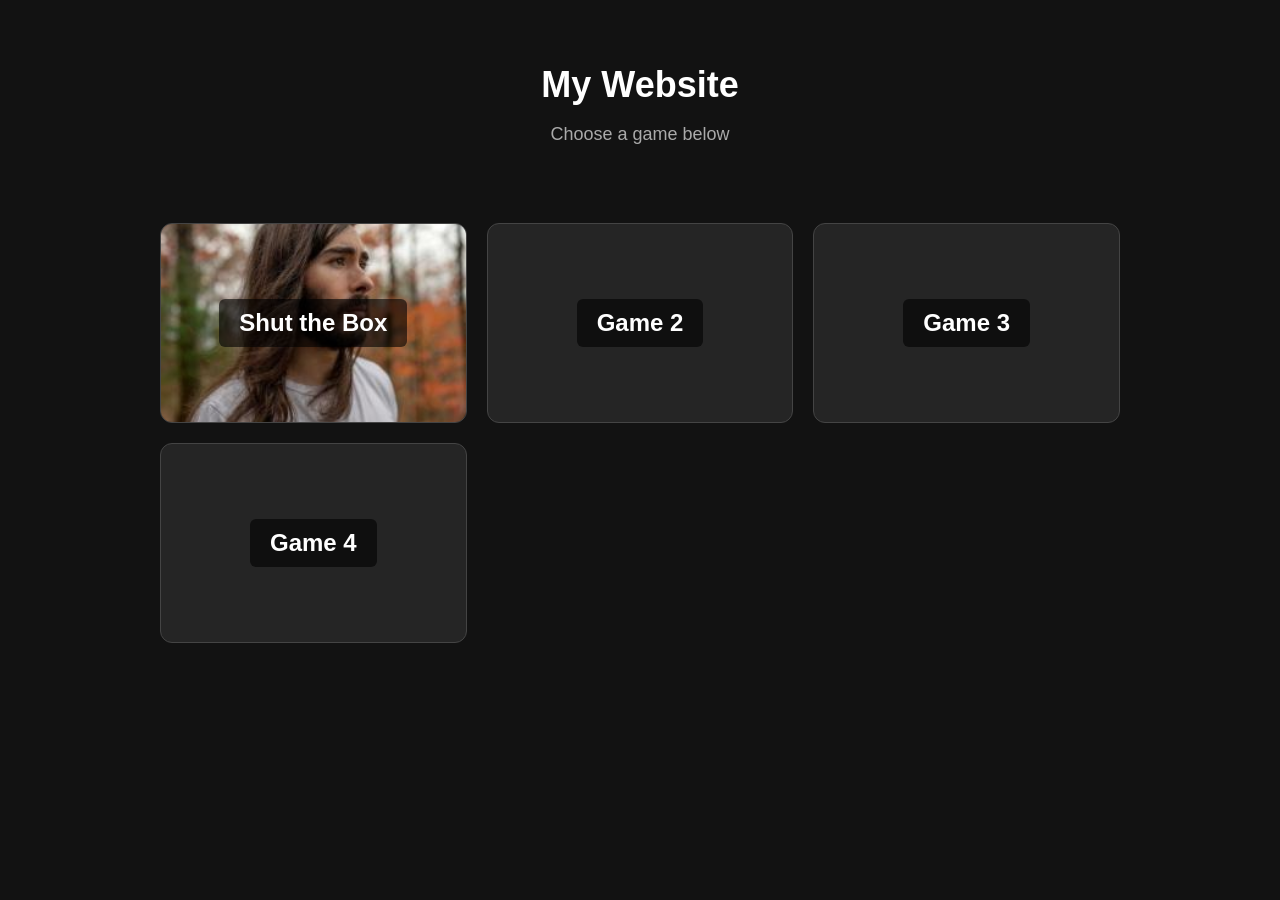
==== index.html @ df4d8ec2 "Grundgerüst für das erste Spiel" ====
<!DOCTYPE html>
<html lang="en">
<head>
    <meta charset="UTF-8">
    <meta name="viewport" content="width=device-width, initial-scale=1.0">

    <title>Start Page</title>

    <link rel="stylesheet" href="style.css">
</head>

<body>

    <header>
        <h1>My Website</h1>
        <p>Choose a game below</p>
    </header>

    <main class="game-grid">

        <a href="games/shut-the-box/shut-the-box.html" class="game-card">
            <img src="img/test.jpg" alt="">
            <span>Shut the Box</span>
        </a>

        <a href="games/game2.html" class="game-card">
            <span>Game 2</span>
        </a>

        <a href="games/game3.html" class="game-card">
            <span>Game 3</span>
        </a>

        <a href="games/game4.html" class="game-card">
            <span>Game 4</span>
        </a>

    </main>

</body>
</html>
---- style.css ----
/* General page settings */

* {
    box-sizing: border-box;
}

body {
    margin: 0;
    font-family: Arial, sans-serif;
    background-color: #121212;
    color: white;
}

/* Header */

header {
    text-align: center;
    padding: 40px 20px;
}

header h1 {
    font-size: 36px;
    margin-bottom: 10px;
}

header p {
    color: #aaaaaa;
    font-size: 18px;
}

/* Grid containing all rectangles */

.game-grid {
    display: grid;

    grid-template-columns: repeat(3, 1fr);

    gap: 20px;

    max-width: 1000px;
    margin: 0 auto;
    padding: 20px;
}

/* Individual rectangles */

.game-card {
    height: 200px;

    background-color: #252525;

    border: 1px solid #444444;
    border-radius: 12px;

    display: flex;
    align-items: center;
    justify-content: center;

    color: white;
    text-decoration: none;

    font-size: 24px;
    font-weight: bold;

    transition: transform 0.2s, background-color 0.2s;
}

/* Hover effect */

.game-card:hover {
    background-color: #383838;
    transform: scale(1.03);
}

/* Smaller screens */

@media (max-width: 700px) {
    .game-grid {
        grid-template-columns: repeat(2, 1fr);
    }
}

@media (max-width: 450px) {
    .game-grid {
        grid-template-columns: 1fr;
    }
}

.game-card {
    position: relative;
    overflow: hidden;
}

/* The picture inside the rectangle */

.game-card img {
    width: 100%;
    height: 100%;

    object-fit: cover;

    position: absolute;
    top: 0;
    left: 0;
}

/* Text displayed over the picture */

.game-card span {
    position: relative;
    z-index: 1;

    background-color: rgba(0, 0, 0, 0.6);
    padding: 10px 20px;
    border-radius: 6px;
}
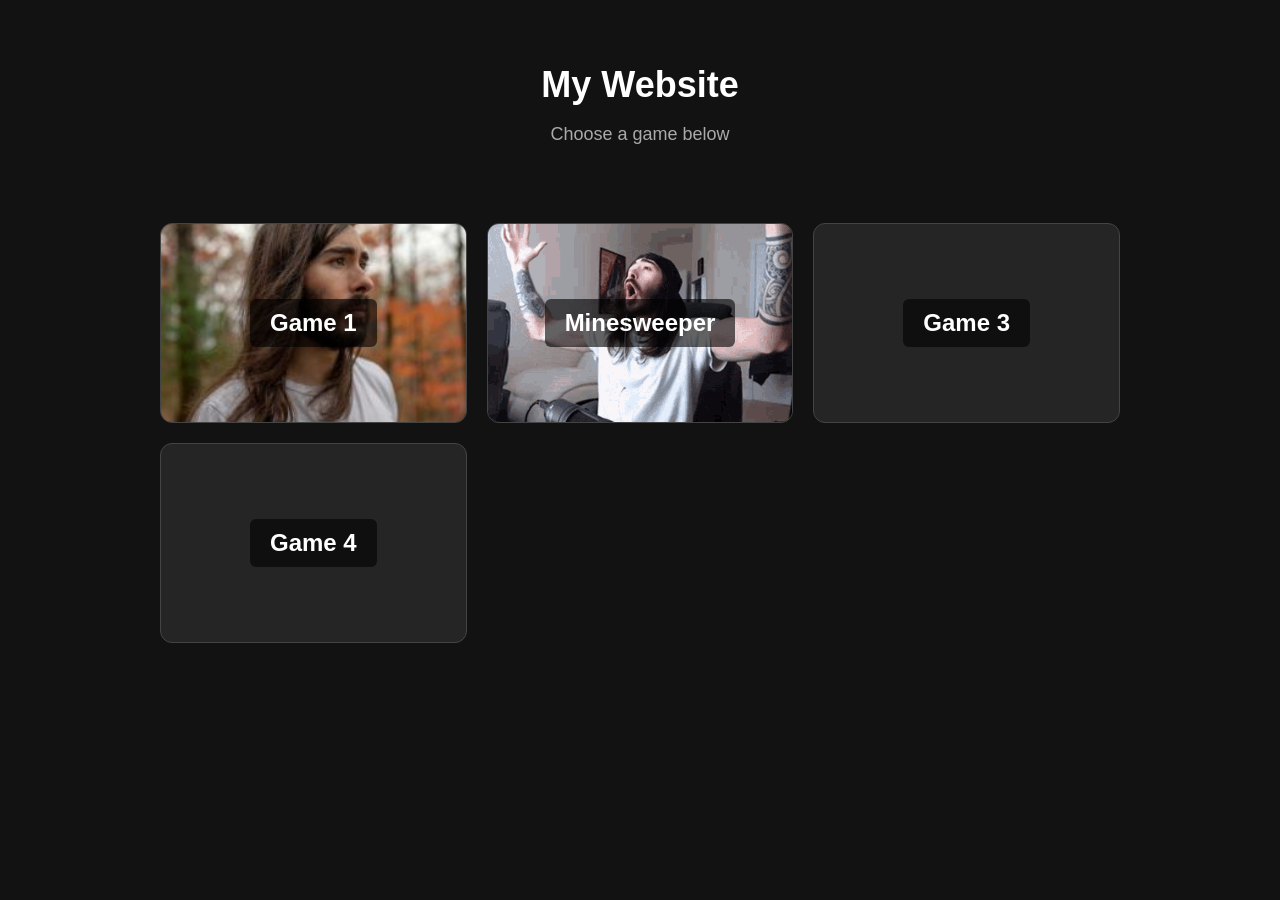
==== commit 5e5aa6dc: "minesweeper initial commit" ====
--- a/index.html
+++ b/index.html
@@ -18,13 +18,14 @@
 
     <main class="game-grid">
 
-        <a href="games/shut-the-box/shut-the-box.html" class="game-card">
-            <img src="img/test.jpg" alt="">
-            <span>Shut the Box</span>
+        <a href="games/game1.html" class="game-card">
+            <img src="img/test.jpg" alt="Game 1">
+            <span>Game 1</span>
         </a>
 
-        <a href="games/game2.html" class="game-card">
-            <span>Game 2</span>
+        <a href="games/minesweeper/index.html" class="game-card">
+            <img src="img/moist.gif" alt="Minesweeper">
+            <span>Minesweeper</span>
         </a>
 
         <a href="games/game3.html" class="game-card">
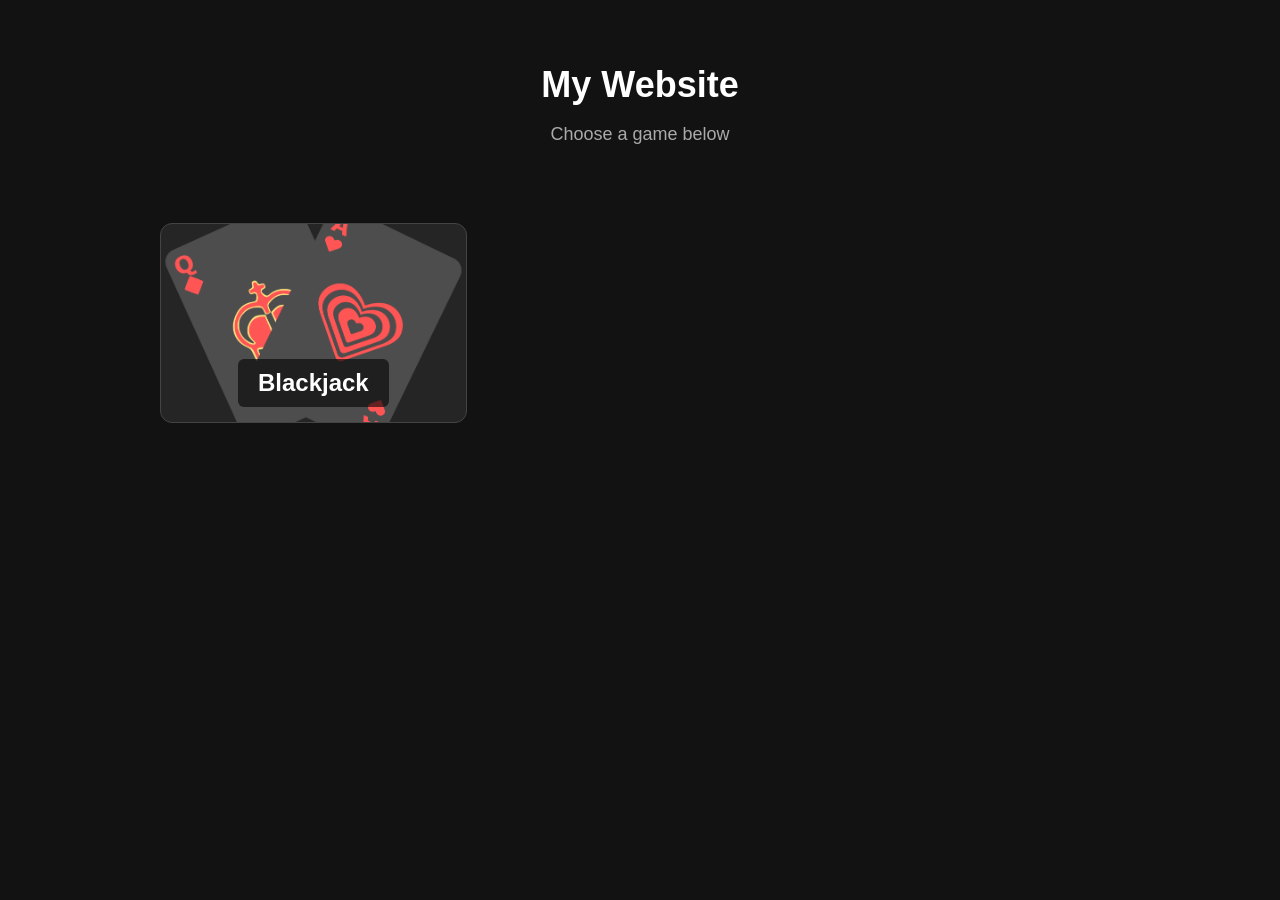
==== commit 75673117: "Blackjack fertig ohne animationen" ====
--- a/index.html
+++ b/index.html
@@ -18,22 +18,9 @@
 
     <main class="game-grid">
 
-        <a href="games/game1.html" class="game-card">
-            <img src="img/test.jpg" alt="Game 1">
-            <span>Game 1</span>
-        </a>
-
-        <a href="games/minesweeper/index.html" class="game-card">
-            <img src="img/moist.gif" alt="Minesweeper">
-            <span>Minesweeper</span>
-        </a>
-
-        <a href="games/game3.html" class="game-card">
-            <span>Game 3</span>
-        </a>
-
-        <a href="games/game4.html" class="game-card">
-            <span>Game 4</span>
+        <a href="games/blackjack/blackjack.html" class="game-card">
+            <img src="img/BlackJackCover.png" alt="Blackjack">
+            <span>Blackjack</span>
         </a>
 
     </main>
--- a/style.css
+++ b/style.css
@@ -114,4 +114,6 @@
     background-color: rgba(0, 0, 0, 0.6);
     padding: 10px 20px;
     border-radius: 6px;
+
+    transform: translateY(60px);
 }
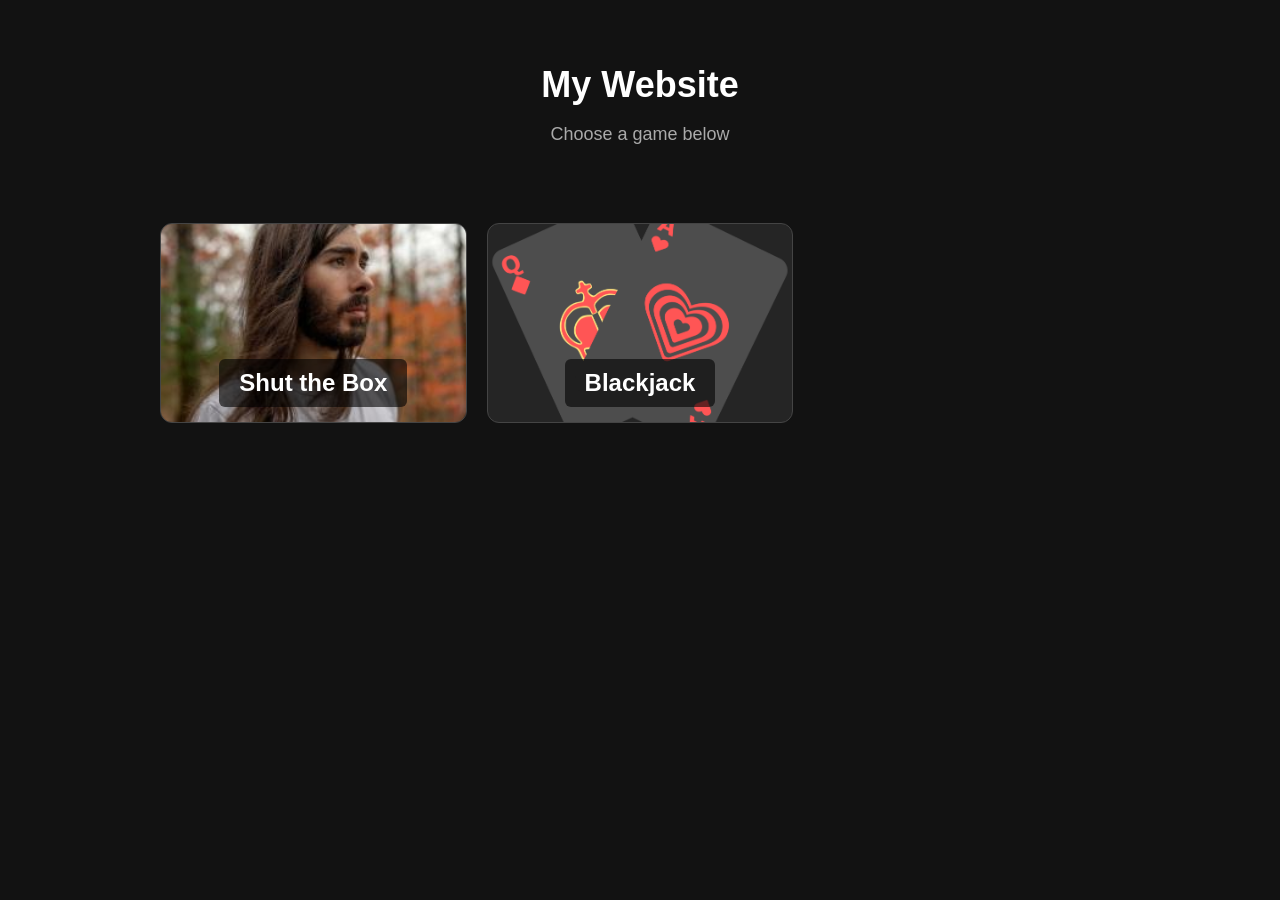
==== commit 116740a3: "Merge origin/main into Slm" ====
--- a/index.html
+++ b/index.html
@@ -18,6 +18,11 @@
 
     <main class="game-grid">
 
+        <a href="games/shut-the-box/shut-the-box.html" class="game-card">
+            <img src="img/test.jpg" alt="">
+            <span>Shut the Box</span>
+        </a>
+
         <a href="games/blackjack/blackjack.html" class="game-card">
             <img src="img/BlackJackCover.png" alt="Blackjack">
             <span>Blackjack</span>
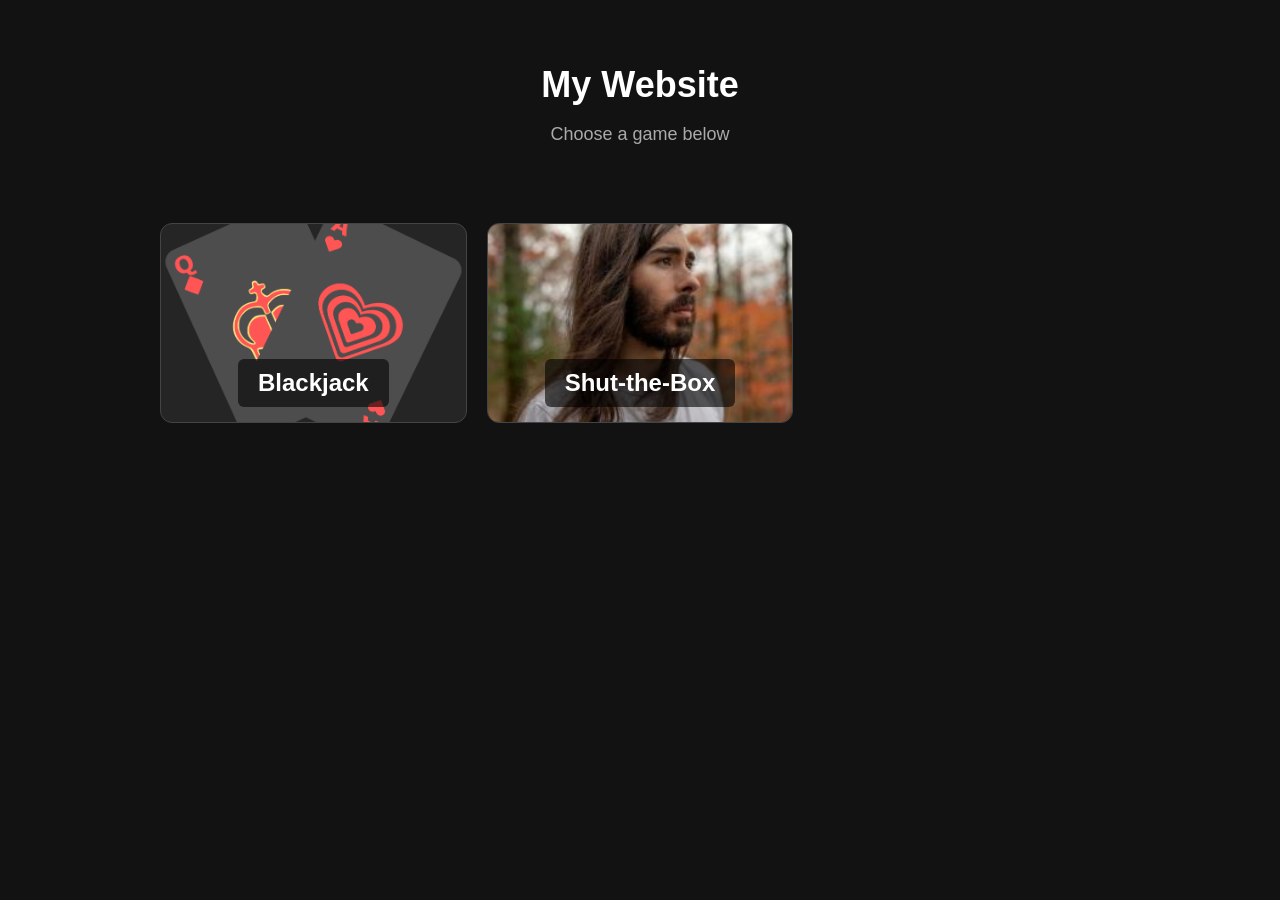
==== commit abbfcf61: "merged with Blackjack" ====
--- a/index.html
+++ b/index.html
@@ -18,14 +18,14 @@
 
     <main class="game-grid">
 
-        <a href="games/shut-the-box/shut-the-box.html" class="game-card">
-            <img src="img/test.jpg" alt="">
-            <span>Shut the Box</span>
-        </a>
-
         <a href="games/blackjack/blackjack.html" class="game-card">
             <img src="img/BlackJackCover.png" alt="Blackjack">
             <span>Blackjack</span>
+        </a>
+        
+        <a href="games/shut-the-box/shut-the-box.html" class="game-card">
+            <img src="img/test.jpg" alt="Shut-the-Box">
+            <span>Shut-the-Box</span>
         </a>
 
     </main>
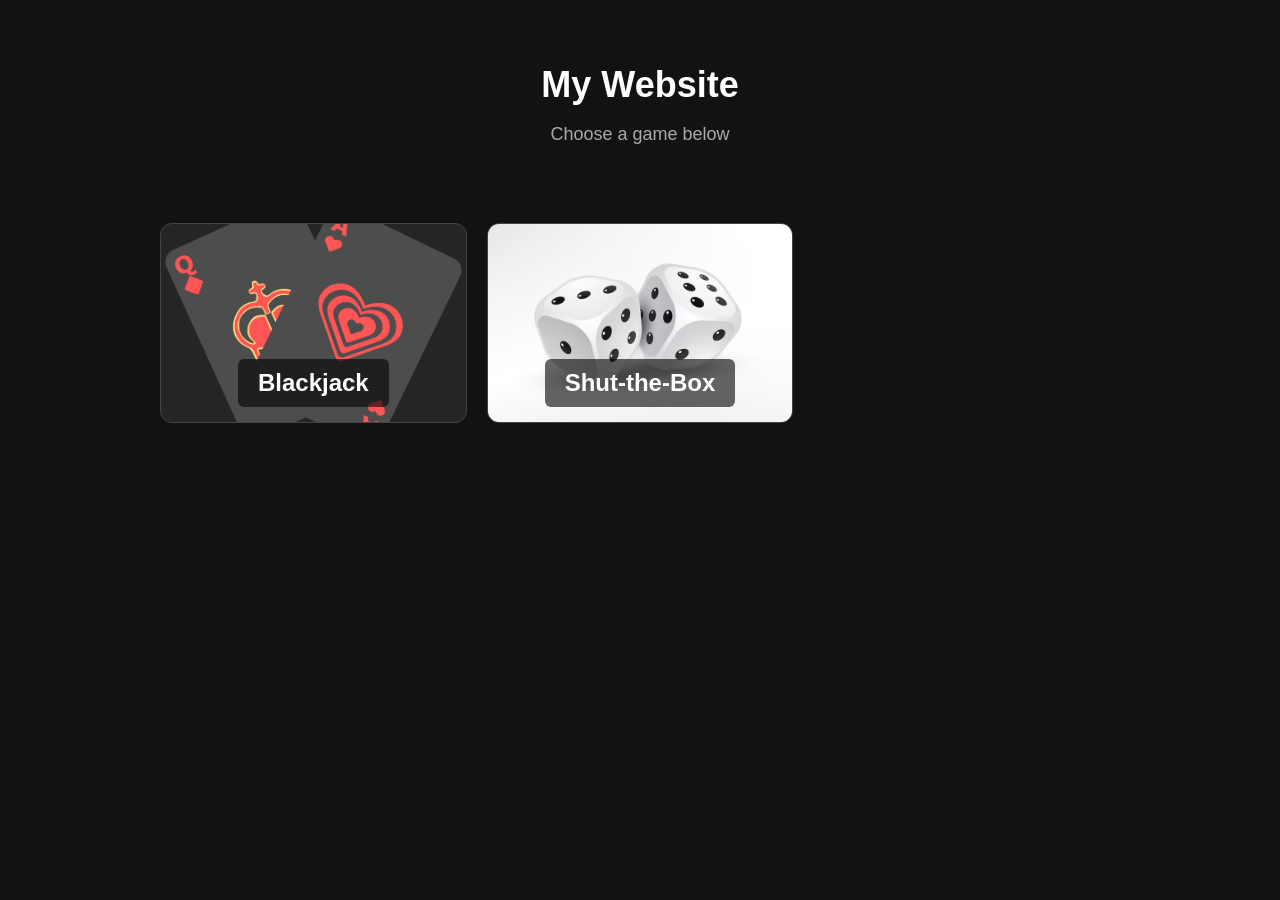
==== commit 0f9fe404: "erster spielbarer stand" ====
--- a/index.html
+++ b/index.html
@@ -24,7 +24,7 @@
         </a>
         
         <a href="games/shut-the-box/shut-the-box.html" class="game-card">
-            <img src="img/test.jpg" alt="Shut-the-Box">
+            <img src="img/ShutTheBoxCover.png" alt="Shut-the-Box">
             <span>Shut-the-Box</span>
         </a>
 
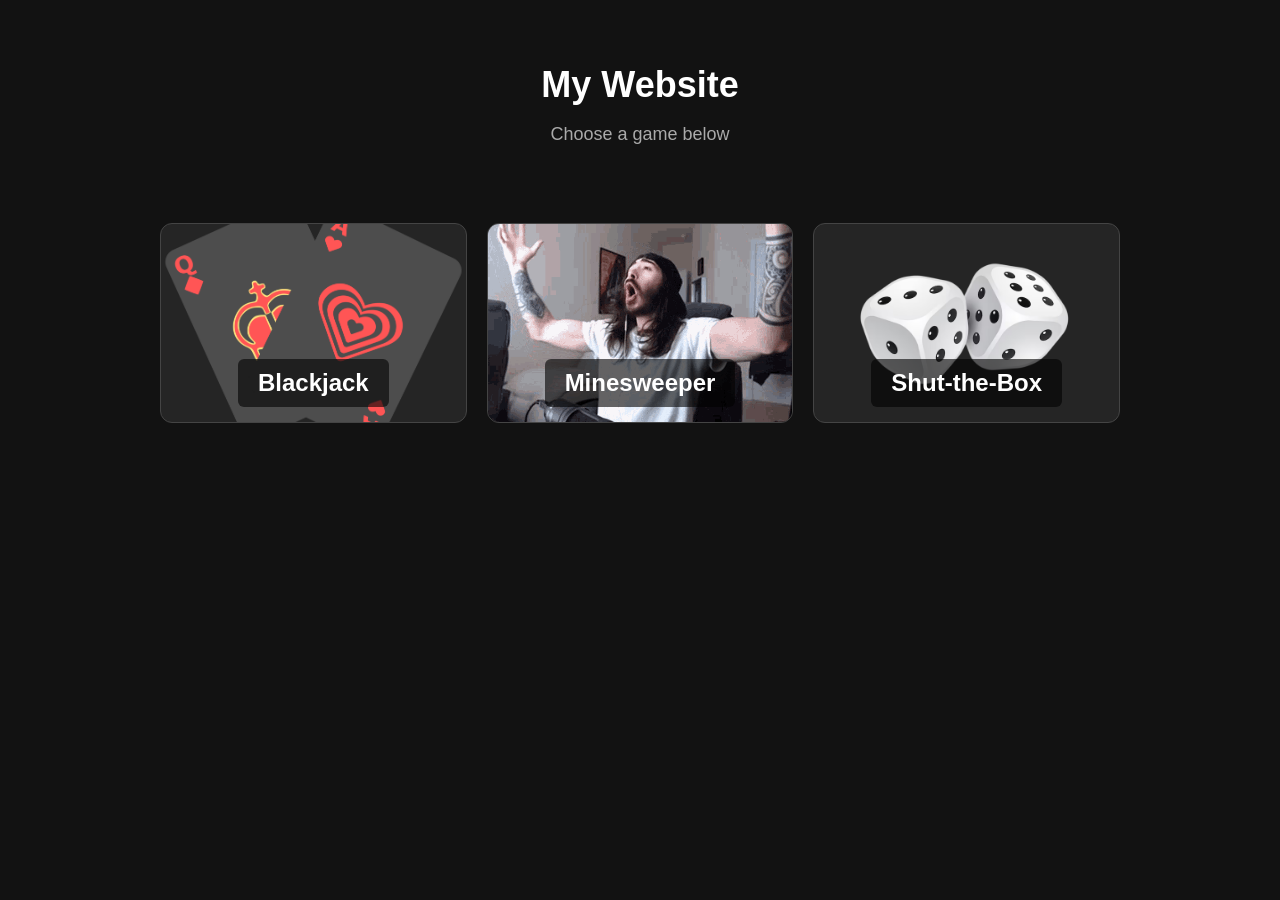
==== commit 8f5f15ce: "Merge branch 'main' into Yuns" ====
--- a/index.html
+++ b/index.html
@@ -22,7 +22,11 @@
             <img src="img/BlackJackCover.png" alt="Blackjack">
             <span>Blackjack</span>
         </a>
-        
+        <a href="games/minesweeper/index.html" class="game-card">
+            <img src="img/moist.gif" alt="Minesweeper">
+            <span>Minesweeper</span>
+        </a>
+
         <a href="games/shut-the-box/shut-the-box.html" class="game-card">
             <img src="img/ShutTheBoxCover.png" alt="Shut-the-Box">
             <span>Shut-the-Box</span>
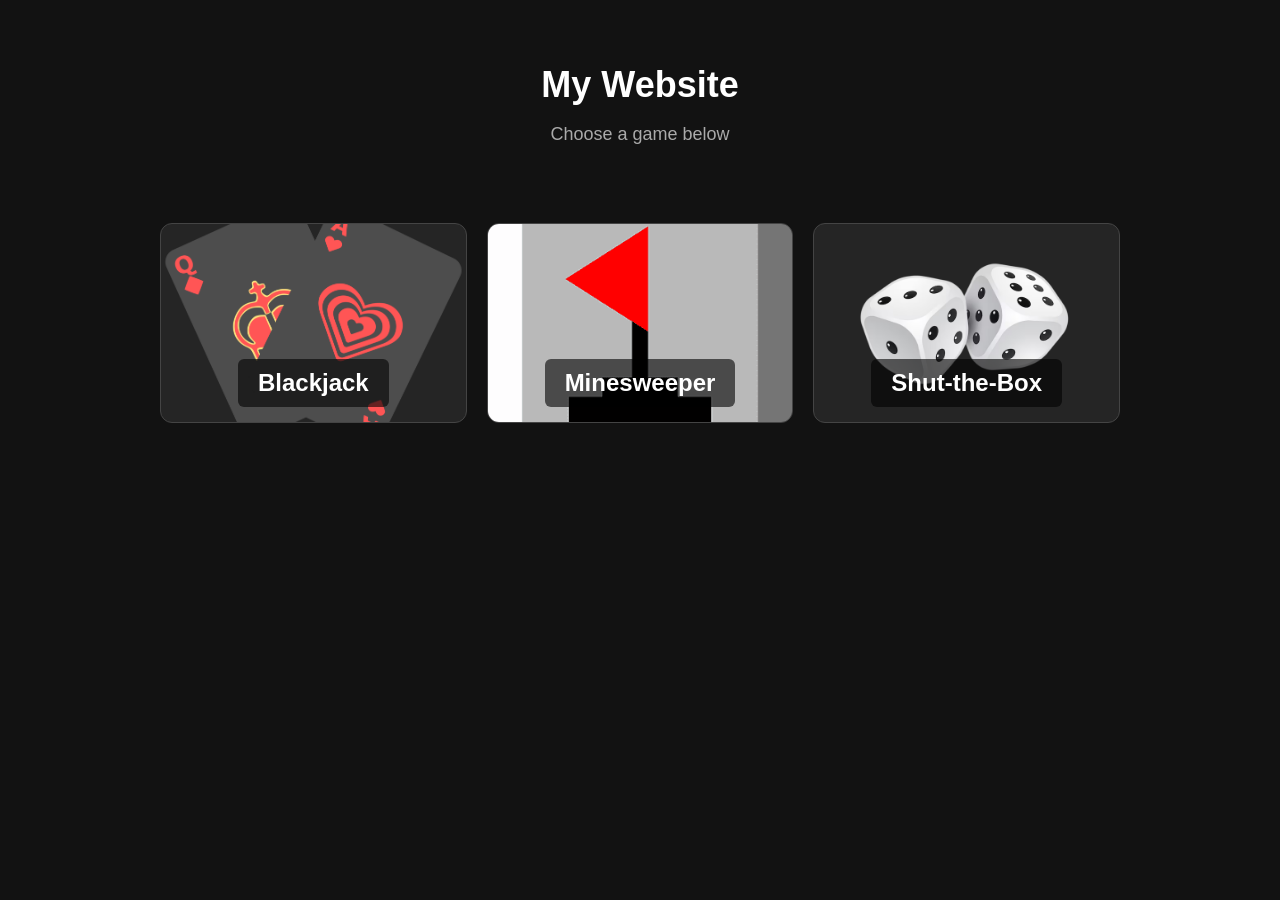
==== commit 4f5f267b: "remove gif" ====
--- a/index.html
+++ b/index.html
@@ -23,7 +23,7 @@
             <span>Blackjack</span>
         </a>
         <a href="games/minesweeper/index.html" class="game-card">
-            <img src="img/moist.gif" alt="Minesweeper">
+            <img src="img/MinesweeperCover.png" alt="Minesweeper">
             <span>Minesweeper</span>
         </a>
 
